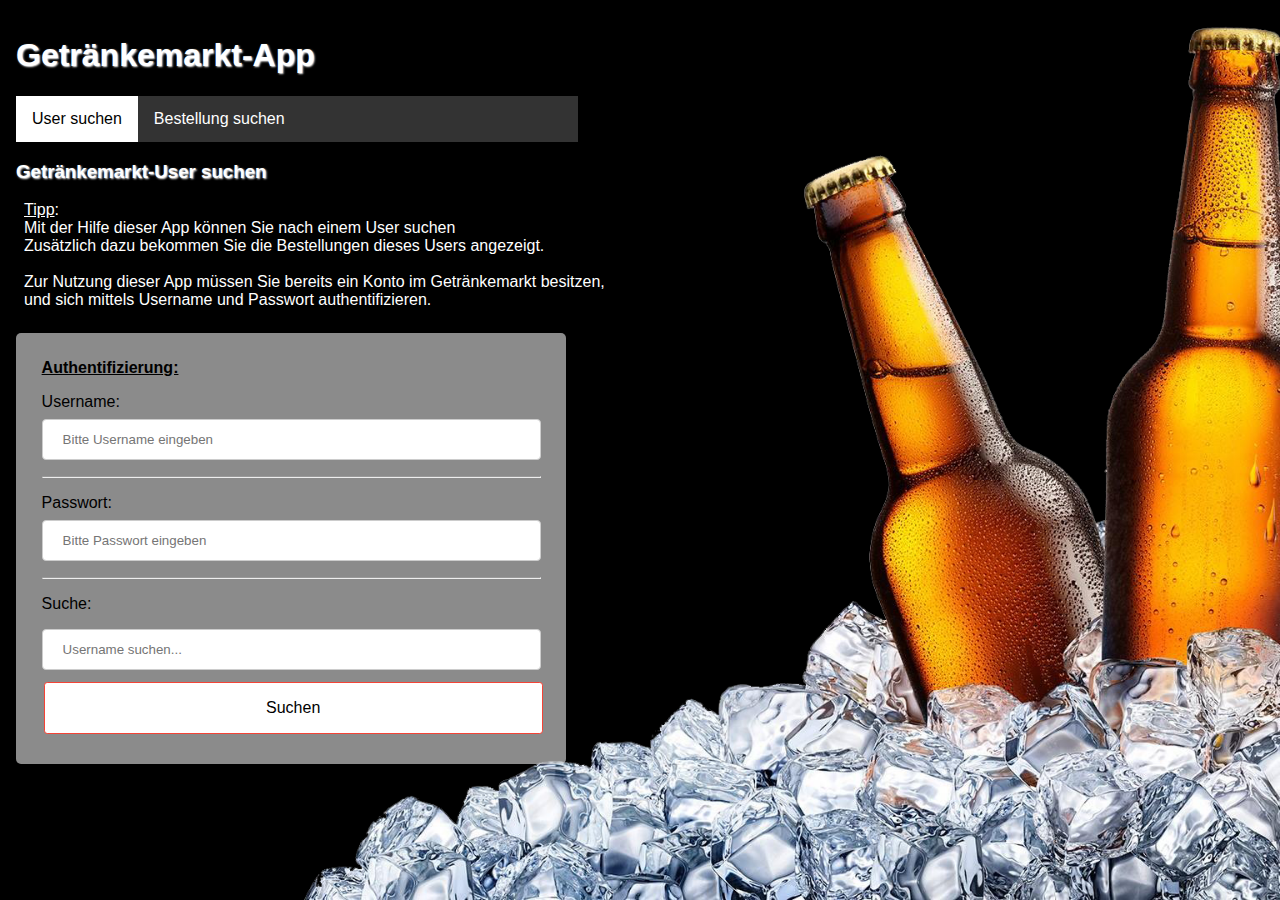
==== Client/user_search.html @ 197b160b "updated UserDTO for JSON output; massive improvement of client-app: adjusted styling in css, updated" ====
<!DOCTYPE html>
<html>
    <head>
        <title>Getränkemarkt: Bestellungen prüfen</title>
        <meta charset="UTF-8">
        <meta name="viewport" content="width=device-width, initial-scale=1.0">
        <link rel = "stylesheet" type = "text/css" href = "style.css" />
        <link rel="shortcut icon" type="image/x-icon" href="beer.png">
    </head>
    <body>
        <h1>Getränkemarkt-App</h1>

        <ul>
            <li><a class="active" href="user_search.html">User suchen</a></li>
            <li><a href="bestellung_search.html">Bestellung suchen</a></li>
        </ul>
        <h3>Getränkemarkt-User suchen</h3>
        <div class="helptext">
            <u>Tipp</u>: <br>
            Mit der Hilfe dieser App können Sie nach einem User suchen <br>
            Zusätzlich dazu bekommen Sie die Bestellungen dieses Users angezeigt. <br>
            <br>
            Zur Nutzung dieser App müssen Sie bereits ein Konto im Getränkemarkt besitzen, <br>
            und sich mittels Username und Passwort authentifizieren.

        </div>
        
        <div class="auth">
                <u class="auth-headline">Authentifizierung:</u> <br>
                <p><label>Username: </label><input type="text" id="username" placeholder="Bitte Username eingeben"></p>
                <hr>
                <p><label>Passwort:</label><input type="password" id="password" placeholder="Bitte Passwort eingeben"></p>
                <hr>
                <p><label>Suche:</label></p><input type="text" id="search" placeholder="Username suchen...">
                <button onclick="callAPI()">Suchen</button>
        </div>
        
        
        

        <div>
            <div id="ergebnis" class="unsichtbar"></div>
        </div>

        <script>
            async function callAPI() {
                // DOM Reference on UI-Elements
                let search = document.getElementById("search");
                let resDiv = document.getElementById("ergebnis");

                // Search text to let user know what's happening
                resDiv.innerHTML = '<p class="waiting">Suche läuft …<p>';
                resDiv.classList.remove("unsichtbar");

                // URL Path to API on Backend
                let url = "http://localhost:8080/Getraenkemarkt/api/user/findByUsername"
                        + "?query=" + encodeURI(search.value);

                let antwort = await fetch(url, {
                    method: "get",
                    // Setting HTTP-Header for basic auth and JSON-Format
                    headers: {
                        "accept": "application/json",
                        /*
                        "Authorization": "Basic " + btoa(username.value + ":" + password.value),
                        "Access-Control-Allow-Origin": "http://localhost:8080",
                        "Access-Control-Allow-Credentials": true,
                        "Access-Control-Request-Method": "GET",
                        "Access-Control-Request-Headers": "Content-Type",
                        */
                    }
                });

                resDiv.innerHTML = "";
                let users = await antwort.json();
                
                // Alert User if json is empty
                if (users.length == 0) {
                    alert("Ihre Suche liefert keine Ergebnisse!");
                }
                // S
                // Outer Loop for each User
                for(let i = 0; i < users.length; i++) {
                    let user = users[i];
                    console.log(user.bestellungen);
                    let bestellungen = user.bestellungen;
                    let html = `
                        <div>
                            <b>Username:</b> ${user.username} <br/>
                            <b>Art des Nuters:</b>${user.art}<br/>
                            <br/>
                            <b>Vorname:</b> ${user.vorname} <br/>
                            <b>Nachname:</b> ${user.nachname} <br/>
                            <b>Adresse:</b> ${user.adresse} <br/>
                            <b>PLZ:</b> ${user.plz} <br/>
                            <br/>
                            <b>Anzahl der Bestellungen:</b> ${user.countGesamtBestellungen}<br/>
                        
                    `;
                    
                    
                    // Inner Loop for each Bestellung
                    for (k = 0; k< bestellungen.length; k++) {
                        // Index-Var for iteration starting at 1 instead of 0
                        let j = k+1;
                        let bestellHtml = `
                            <h4>Bestellung ${j}:</h4>
                            <p class="bestellungen">
                                <b>Bestellung:</b> ${bestellungen[k].shortText} <br/>
                                <b>Bestelltext:</b> ${bestellungen[k].longText} <br/>
                                <b>Getränk:</b> ${bestellungen[k].getraenk} <br/>
                                <b>Lieferdatum:</b> ${bestellungen[k].dueDate} <br/>
                                <b>Lieferzeit:</b> ${bestellungen[k].dueTime} <br/>
                                <b>Bestellstatus:</b> ${bestellungen[k].status} <br/>
                            </p>
                            <hr>
                        `;
                        html += bestellHtml;
                    }    
                    resDiv.innerHTML += html + '</div>';    
                } 
            }
        </script>
    </body>
</html>
---- Client/style.css ----
html {
    font-family: sans-serif;
    font-size: 12pt;

    padding: 0;
    margin: 0;

    background-image: url(bg.png);
    background-repeat: no-repeat;
    background-position: center center;
    background-size: cover;
    background-attachment: fixed;
    background-color: black;
    min-height: 100%;
}

body {
    margin: 0;
    padding: 1em;
    min-height: 100%;
    color: black;
}

h1 {
    color: white;
    text-shadow: 1px 1px 2px white;
}

h3 {
    color: white;
    text-shadow: 1px 1px 2px white;
}
.waiting {
  color: red;
}

ul {
    list-style-type: none;
    width: 45%;
    margin: 0;
    padding: 0;
    overflow: hidden;
    background-color: #333;
  }
  
li {
   float: left;
  }
  
li a {
   display: block;
   color: white;
   text-align: center;
   padding: 14px 16px;
   text-decoration: none;
 }

.active {
     background-color: white;
     color: black;
 }
  
li a:hover {
   background-color: #111;
 }

 .active:hover {
     background-color: white;
     color: black;
 }

 .helptext {
    width: 75%;
    margin-top: 1em;
    margin-bottom: 3em;
    margin-left: .5em;
    color: white;
    margin-bottom: 1.5em;
}

input[type=text], select {
    width: 100%;
    padding: 12px 20px;
    margin: 8px 0;
    display: block;
    border: 1px solid #ccc;
    border-radius: 4px;
    box-sizing: border-box;
  }
  input[type=password], select {
    width: 100%;
    padding: 12px 20px;
    margin: 8px 0;
    display: block;
    border: 1px solid #ccc;
    border-radius: 4px;
    box-sizing: border-box;
  }
  
  input[type=submit] {
    width: 100%;
    background-color: #4CAF50;
    color: white;
    padding: 14px 20px;
    margin: 8px 0;
    border: none;
    border-radius: 4px;
    cursor: pointer;
  }


  p {
    margin-top: 1em;
  }

  .auth-headline {
      color: black;
      font-weight: bold;
      text-decoration: underline;

  }
  
  input[type=submit]:hover {
    background-color: #45a049;
  }
  button {
    background-color: #FFF;
    width: 100%;
    border: 1px solid #f44336;
    border-radius: .2em;
    color: black;
    padding: 16px 32px;
    text-align: center;
    text-decoration: none;
    display: inline-block;
    font-size: 16px;
    margin: 4px 2px;
    -webkit-transition-duration: 0.4s; /* Safari */
    transition-duration: 0.4s;
    cursor: pointer;
  }
  button:hover {
    background-color: #f44336;
    color: white;
    cursor: pointer;
  }
  
  .auth {
    border-radius: 5px;
    background-color: rgba(232, 232, 232,0.6);
    padding: 1.6em;
    width: 40%;
  }

#ergebnis div {
    background: rgba(255, 255, 255, 0.85);
    width: 75%;
    border: 2px solid white;
    padding: 1em;
    border-radius: 0.44em;
    border-radius: 0.8em;
    margin-top: 1em;
}

.bestellungen {
    background: rgba(209, 211, 221, 0.65);
    border: 2px solid darkblue;
    border-radius: 0.44em;
    margin-left: 1em;
    padding: 1em;
    margin-right: 1em;
}

.unsichtbar {
    display: none !important;
}
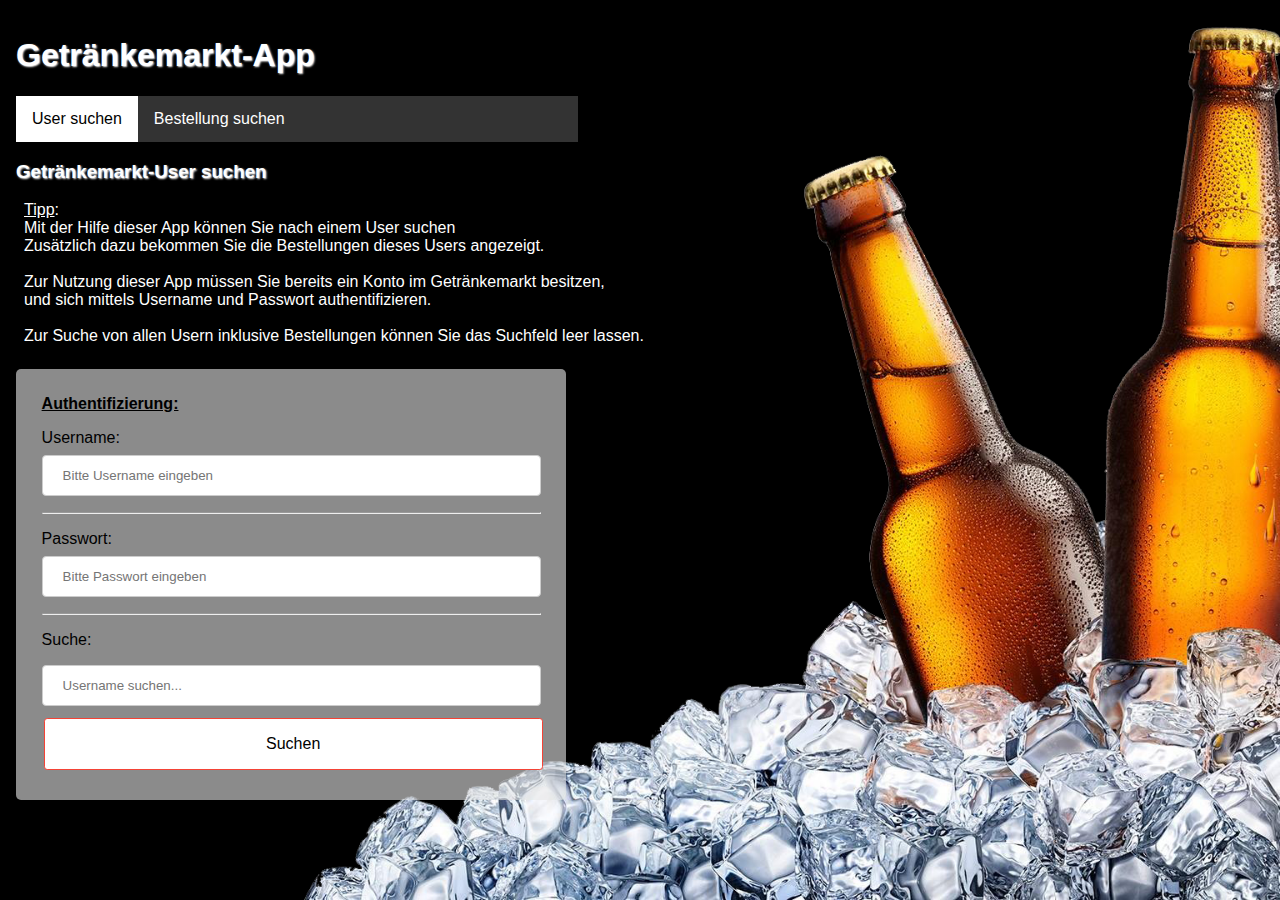
==== commit fe5cc8dd: "updated client; clean code commit" ====
--- a/Client/user_search.html
+++ b/Client/user_search.html
@@ -21,8 +21,9 @@
             Zusätzlich dazu bekommen Sie die Bestellungen dieses Users angezeigt. <br>
             <br>
             Zur Nutzung dieser App müssen Sie bereits ein Konto im Getränkemarkt besitzen, <br>
-            und sich mittels Username und Passwort authentifizieren.
-
+            und sich mittels Username und Passwort authentifizieren. <br>
+            <br>
+            Zur Suche von allen Usern inklusive Bestellungen können Sie das Suchfeld leer lassen.
         </div>
         
         <div class="auth">
@@ -55,24 +56,32 @@
                 // URL Path to API on Backend
                 let url = "http://localhost:8080/Getraenkemarkt/api/user/findByUsername"
                         + "?query=" + encodeURI(search.value);
-
+                
                 let antwort = await fetch(url, {
                     method: "get",
                     // Setting HTTP-Header for basic auth and JSON-Format
                     headers: {
                         "accept": "application/json",
-                        /*
                         "Authorization": "Basic " + btoa(username.value + ":" + password.value),
-                        "Access-Control-Allow-Origin": "http://localhost:8080",
-                        "Access-Control-Allow-Credentials": true,
-                        "Access-Control-Request-Method": "GET",
-                        "Access-Control-Request-Headers": "Content-Type",
-                        */
+
+                        
                     }
                 });
 
                 resDiv.innerHTML = "";
-                let users = await antwort.json();
+                let users;
+
+                // Try-Catch Block for Exception handling on Client-Side. If Server Error 500 - Login Failed occurs.
+                try {
+                    users = await antwort.json();
+                } catch (e) {
+                    alert("Login fehlgeschlagen. \nBitte prüfen Sie die Eingabe Ihres Usernames und Passworts");
+                    console.log("Username and Password did not match a User in the Database. \n "+
+                    "HTTP Status 500 – Internal Server Error \n" +
+                    "Type: Exception RTCStatsReport \n" +
+                    "Message: Login failed - Description The server encountered an unexpected condition that prevented it from fulfilling the request. Exception: javax.servlet.ServletException: Login failed"
+                    )
+                }
                 
                 // Alert User if json is empty
                 if (users.length == 0) {
@@ -82,12 +91,11 @@
                 // Outer Loop for each User
                 for(let i = 0; i < users.length; i++) {
                     let user = users[i];
-                    console.log(user.bestellungen);
                     let bestellungen = user.bestellungen;
                     let html = `
                         <div>
                             <b>Username:</b> ${user.username} <br/>
-                            <b>Art des Nuters:</b>${user.art}<br/>
+                            <b>Art des Nuters:</b> ${user.art}<br/>
                             <br/>
                             <b>Vorname:</b> ${user.vorname} <br/>
                             <b>Nachname:</b> ${user.nachname} <br/>
